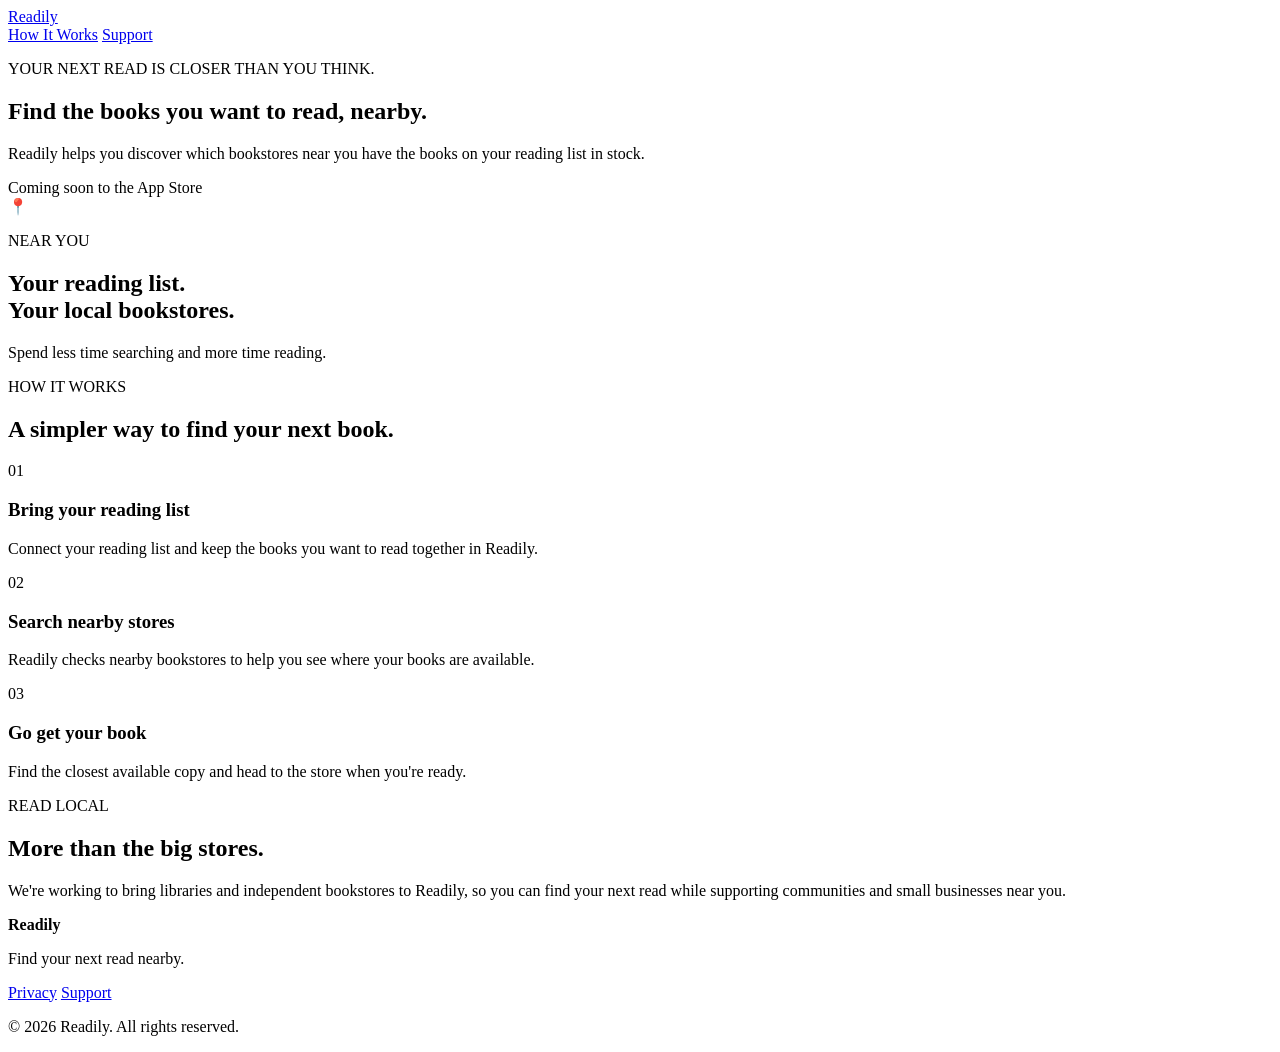
==== public/index.html @ 055037e5 "Create initial Readily website" ====
<!DOCTYPE html>
<html lang="en">
<head>
  <meta charset="UTF-8" />
  <meta name="viewport" content="width=device-width, initial-scale=1.0" />

  <title>Readily | Find Your Next Read Nearby</title>

  <meta
    name="description"
    content="Readily helps you find books from your reading list at bookstores near you."
  />

  <link rel="stylesheet" href="/styles.css" />
</head>

<body>

  <header class="nav">
    <a href="/" class="logo">Readily</a>

    <nav>
      <a href="#how-it-works">How It Works</a>
      <a href="/support/">Support</a>
    </nav>
  </header>

  <main>

    <section class="hero">
      <div class="hero-content">
        <p class="eyebrow">YOUR NEXT READ IS CLOSER THAN YOU THINK.</p>

        <h1>Find the books you want to read, nearby.</h1>

        <p class="hero-description">
          Readily helps you discover which bookstores near you have the
          books on your reading list in stock.
        </p>

        <div class="coming-soon">
          Coming soon to the App Store
        </div>
      </div>

      <div class="hero-card">
        <div class="book-marker">📍</div>

        <p class="small-label">NEAR YOU</p>

        <h2>Your reading list.<br />Your local bookstores.</h2>

        <p>
          Spend less time searching and more time reading.
        </p>
      </div>
    </section>

    <section id="how-it-works" class="section">
      <p class="eyebrow">HOW IT WORKS</p>

      <h2>A simpler way to find your next book.</h2>

      <div class="steps">

        <article class="step">
          <span>01</span>
          <h3>Bring your reading list</h3>
          <p>
            Connect your reading list and keep the books you want to read
            together in Readily.
          </p>
        </article>

        <article class="step">
          <span>02</span>
          <h3>Search nearby stores</h3>
          <p>
            Readily checks nearby bookstores to help you see where your books
            are available.
          </p>
        </article>

        <article class="step">
          <span>03</span>
          <h3>Go get your book</h3>
          <p>
            Find the closest available copy and head to the store when you're
            ready.
          </p>
        </article>

      </div>
    </section>

    <section class="local-section">
      <div>
        <p class="eyebrow">READ LOCAL</p>

        <h2>More than the big stores.</h2>

        <p>
          We're working to bring libraries and independent bookstores to
          Readily, so you can find your next read while supporting communities
          and small businesses near you.
        </p>
      </div>
    </section>

  </main>

  <footer>
    <div>
      <strong>Readily</strong>
      <p>Find your next read nearby.</p>
    </div>

    <div class="footer-links">
      <a href="/privacy/">Privacy</a>
      <a href="/support/">Support</a>
    </div>

    <p class="copyright">
      © 2026 Readily. All rights reserved.
    </p>
  </footer>

</body>
</html>
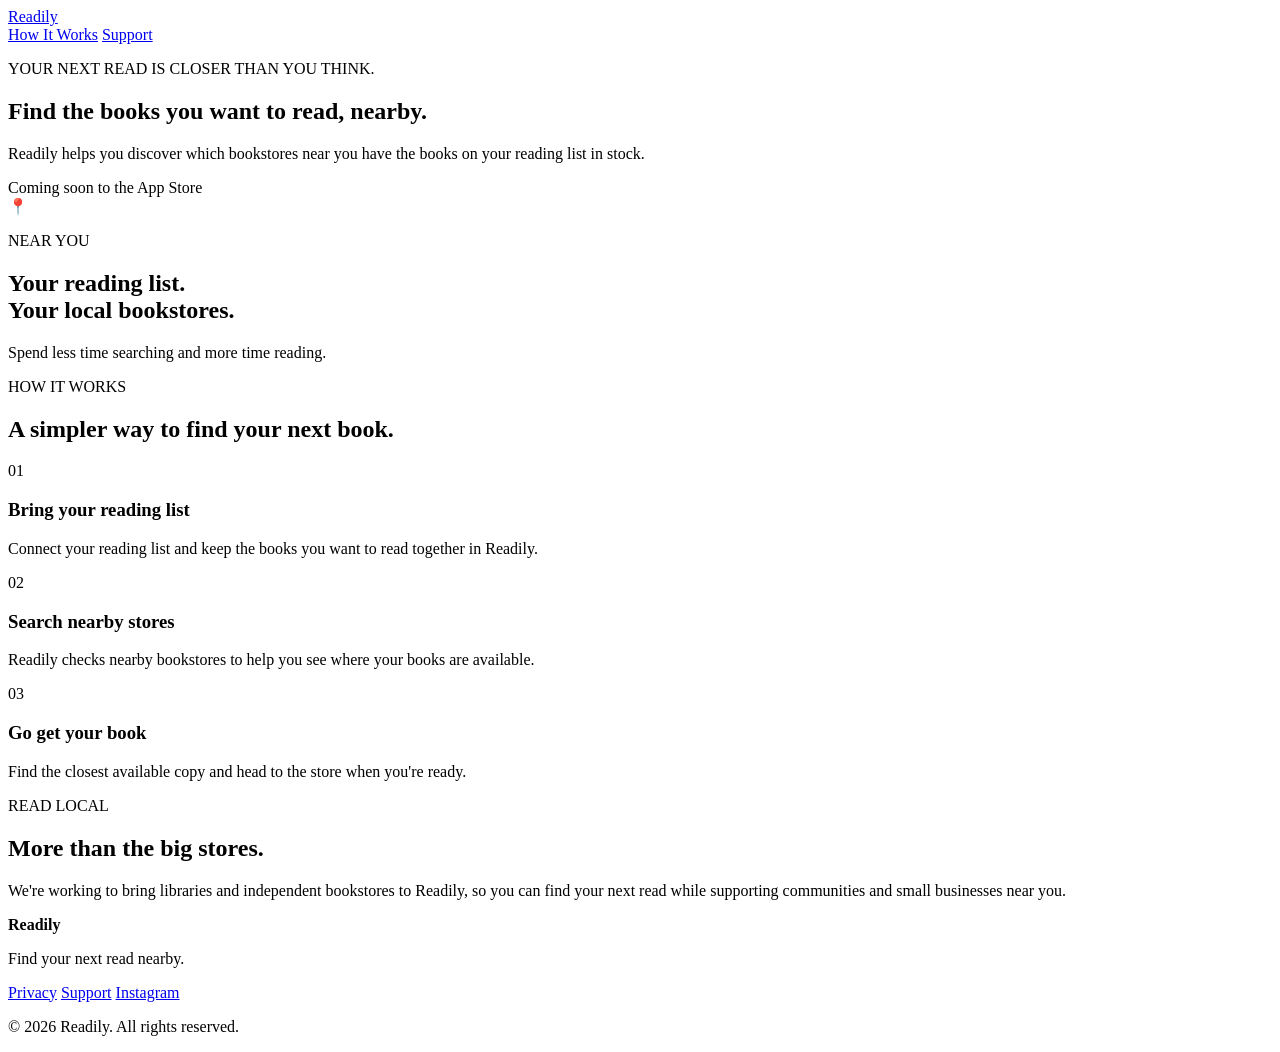
==== commit 63c0e032: "add instagram" ====
--- a/public/index.html
+++ b/public/index.html
@@ -116,9 +116,17 @@
     </div>
 
     <div class="footer-links">
-      <a href="/privacy/">Privacy</a>
-      <a href="/support/">Support</a>
-    </div>
+        <a href="/privacy/">Privacy</a>
+        <a href="/support/">Support</a>
+      
+        <a
+          href="https://www.instagram.com/readily.books"
+          target="_blank"
+          rel="noopener noreferrer"
+        >
+          Instagram
+        </a>
+      </div>
 
     <p class="copyright">
       © 2026 Readily. All rights reserved.
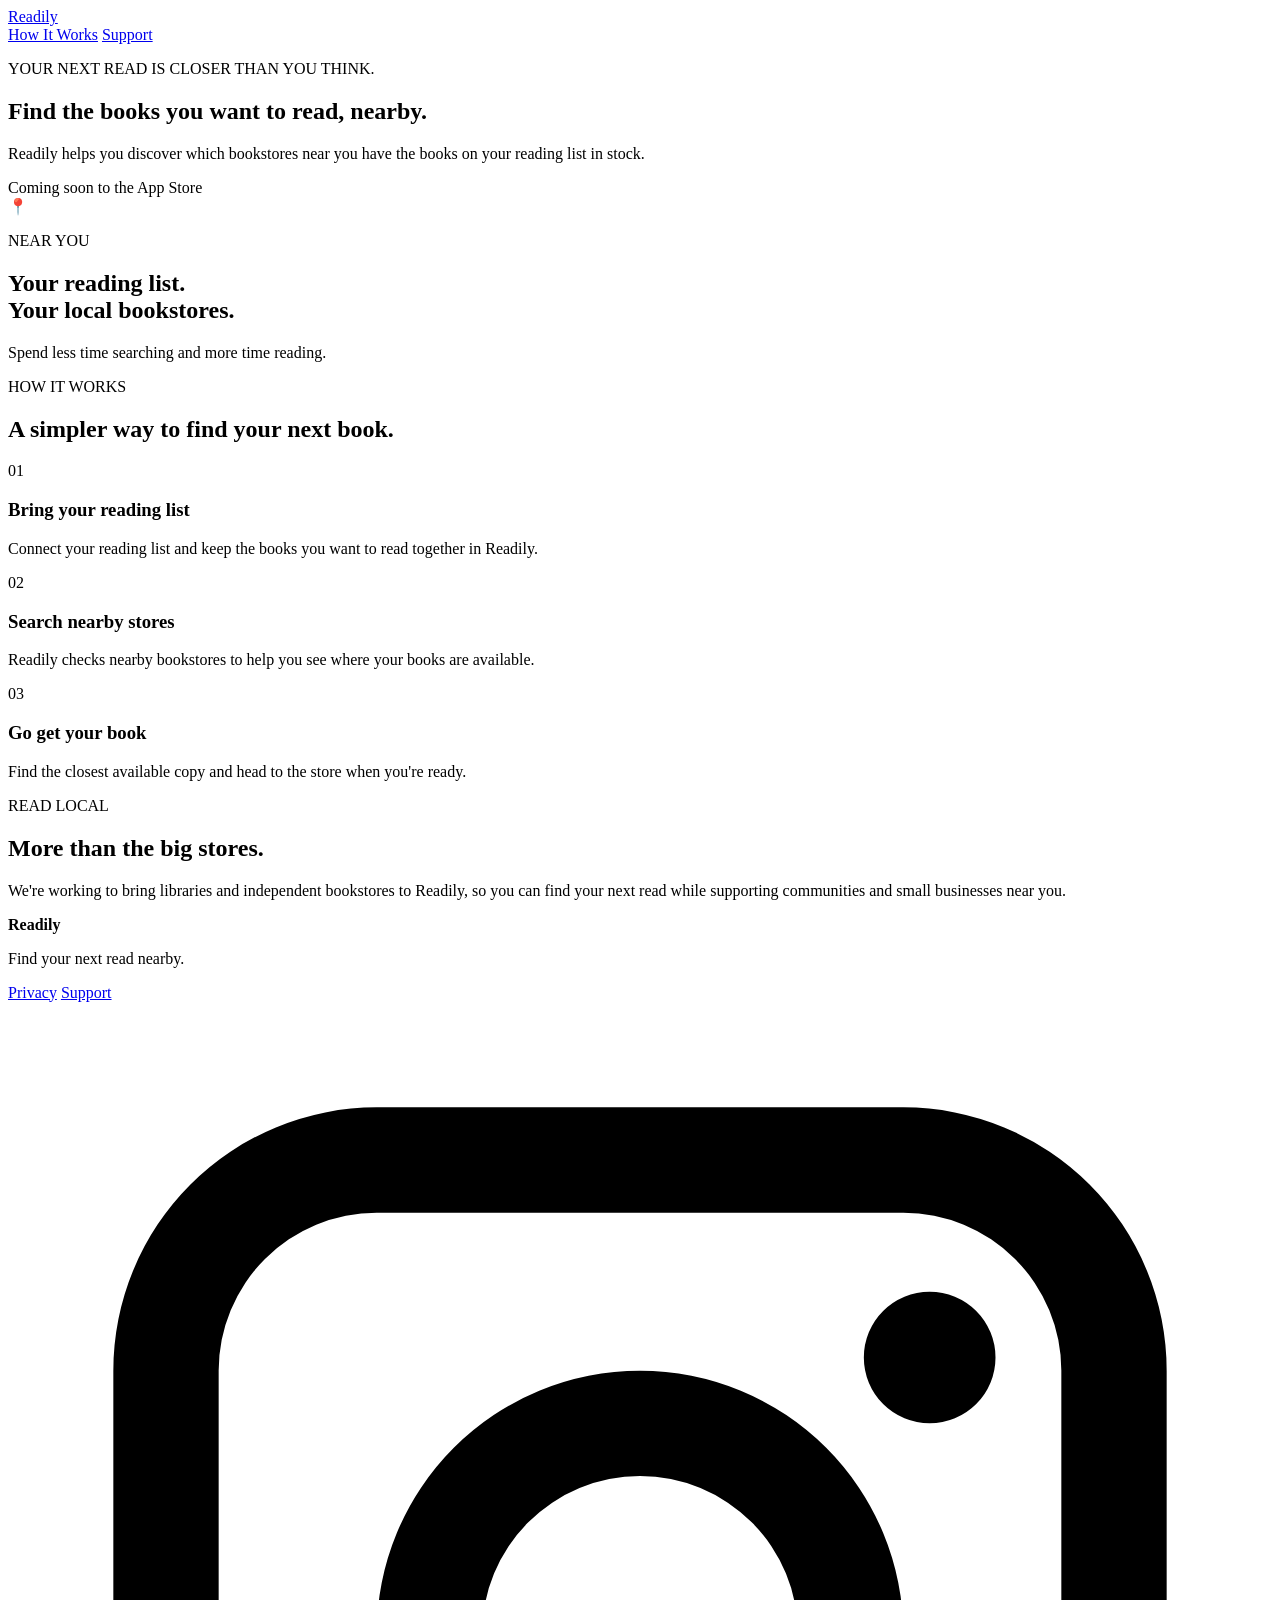
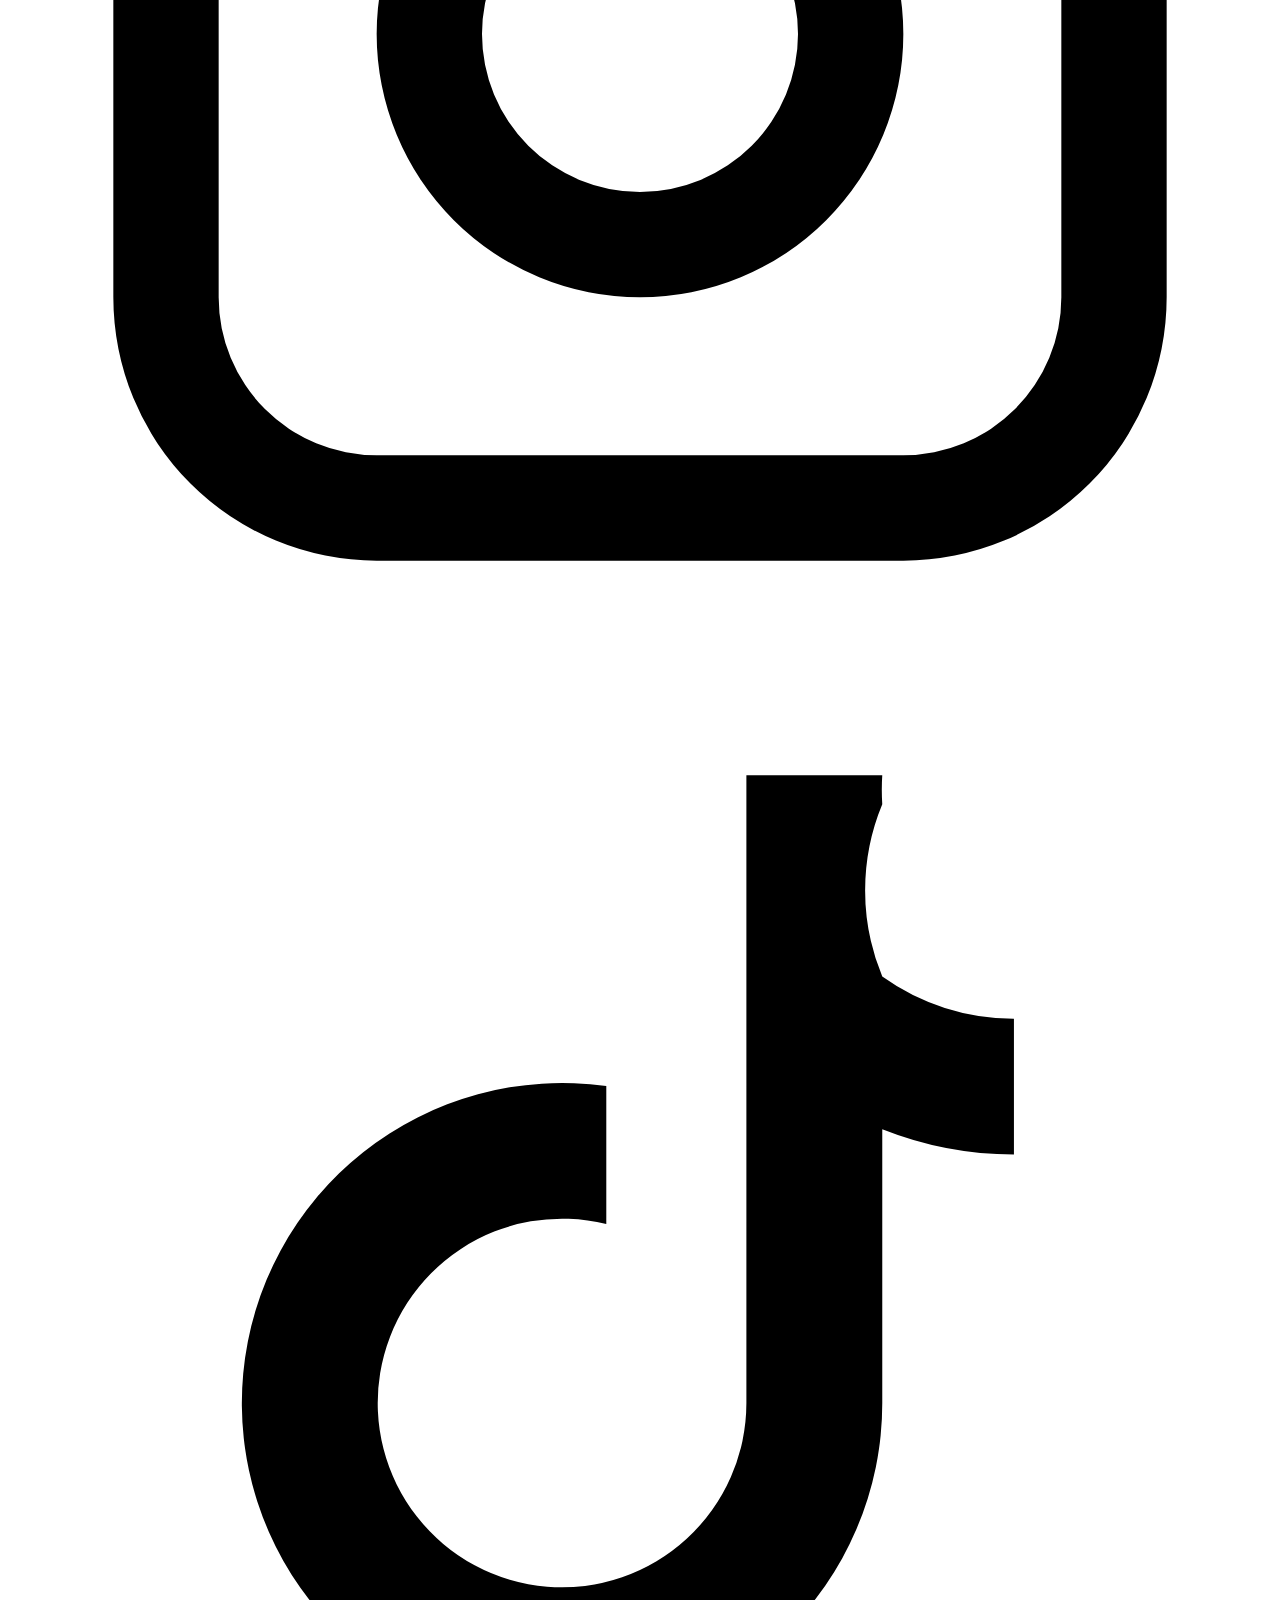
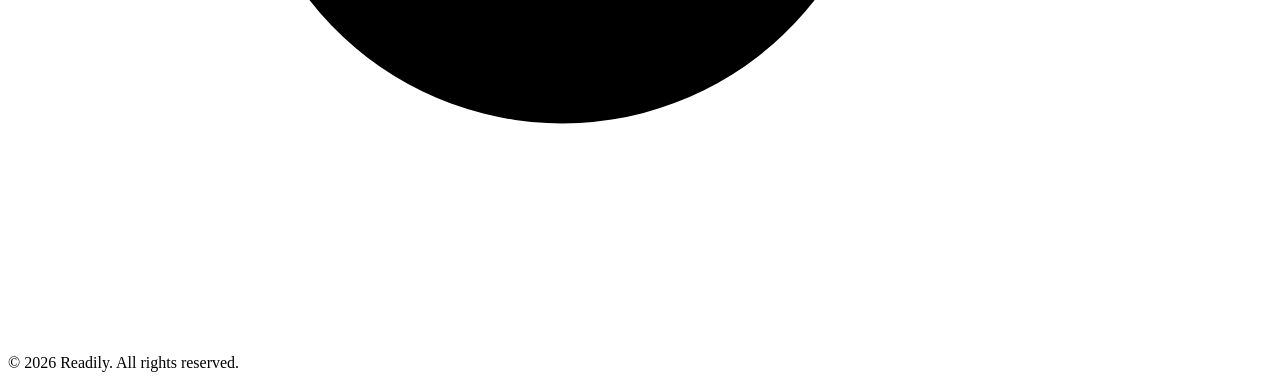
==== commit 06a43963: "add icons" ====
--- a/public/index.html
+++ b/public/index.html
@@ -120,11 +120,27 @@
         <a href="/support/">Support</a>
       
         <a
+          class="social-icon"
           href="https://www.instagram.com/readily.books"
           target="_blank"
           rel="noopener noreferrer"
+          aria-label="Readily on Instagram"
         >
-          Instagram
+          <svg viewBox="0 0 24 24" aria-hidden="true">
+            <path d="M7 2h10a5 5 0 0 1 5 5v10a5 5 0 0 1-5 5H7a5 5 0 0 1-5-5V7a5 5 0 0 1 5-5zm0 2a3 3 0 0 0-3 3v10a3 3 0 0 0 3 3h10a3 3 0 0 0 3-3V7a3 3 0 0 0-3-3H7zm5 3a5 5 0 1 1 0 10 5 5 0 0 1 0-10zm0 2a3 3 0 1 0 0 6 3 3 0 0 0 0-6zm5.5-3.5a1.25 1.25 0 1 1 0 2.5 1.25 1.25 0 0 1 0-2.5z"/>
+          </svg>
+        </a>
+      
+        <a
+          class="social-icon"
+          href="https://www.tiktok.com/@readily.books"
+          target="_blank"
+          rel="noopener noreferrer"
+          aria-label="Readily on TikTok"
+        >
+          <svg viewBox="0 0 24 24" aria-hidden="true">
+            <path d="M16.6 5.82a4.28 4.28 0 0 0 2.5.8V9.2a6.8 6.8 0 0 1-2.5-.48v5.2a6.08 6.08 0 1 1-5.24-6.02v2.62a3.5 3.5 0 1 0 2.66 3.4V2h2.58a4.3 4.3 0 0 0 0 .55 4.27 4.27 0 0 0 0 3.27z"/>
+          </svg>
         </a>
       </div>
 
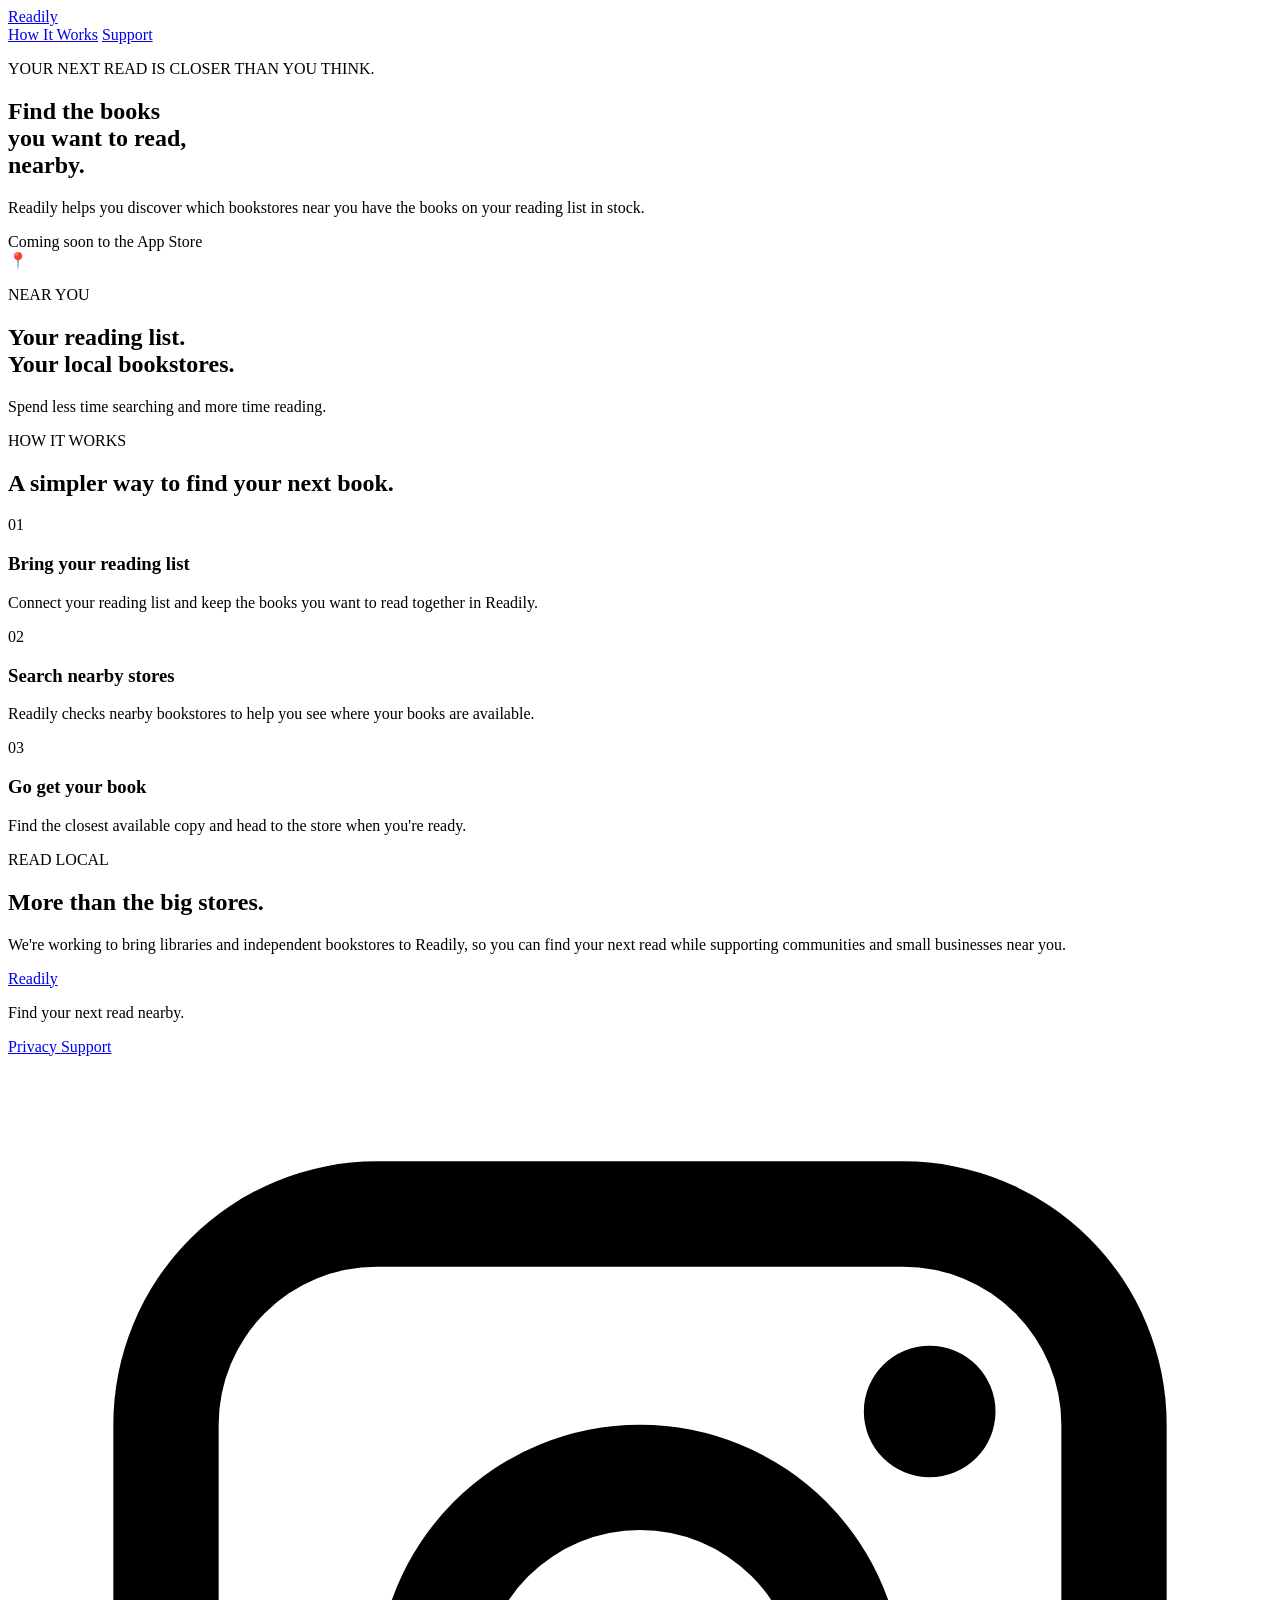
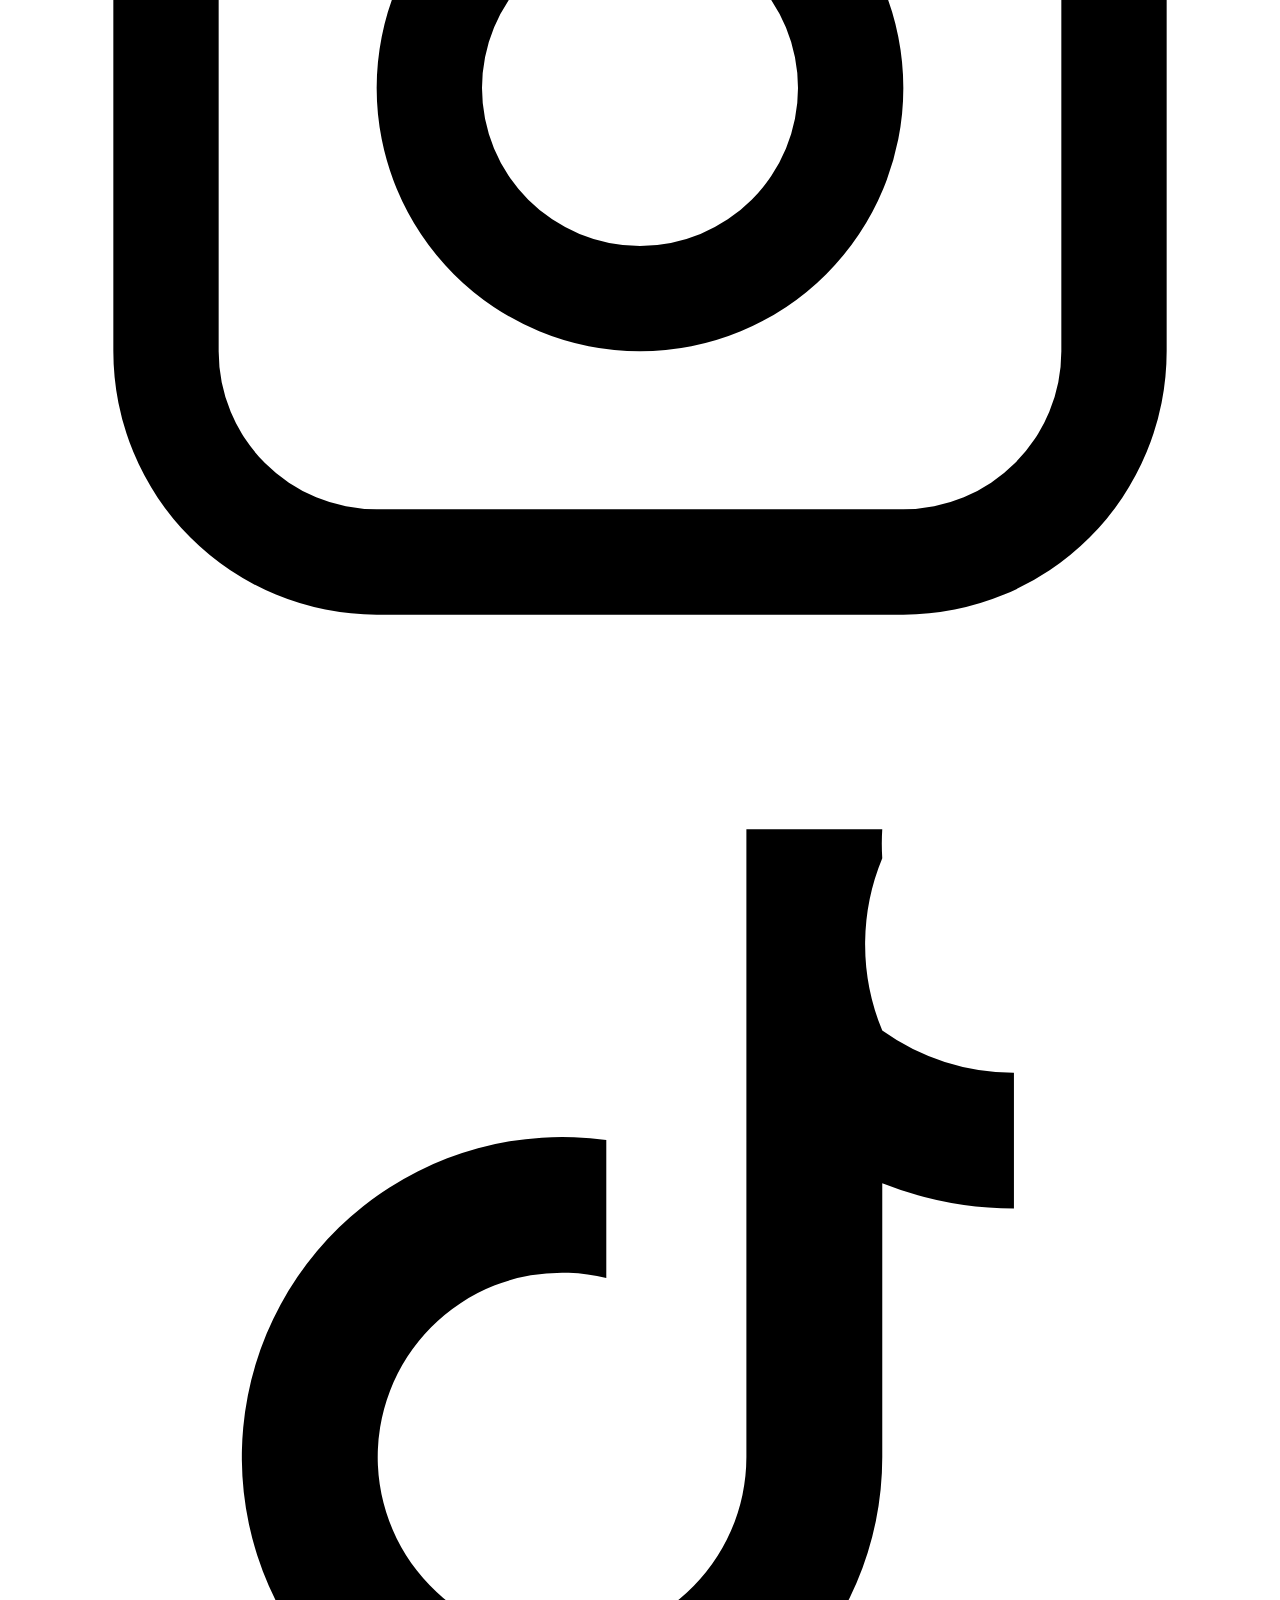
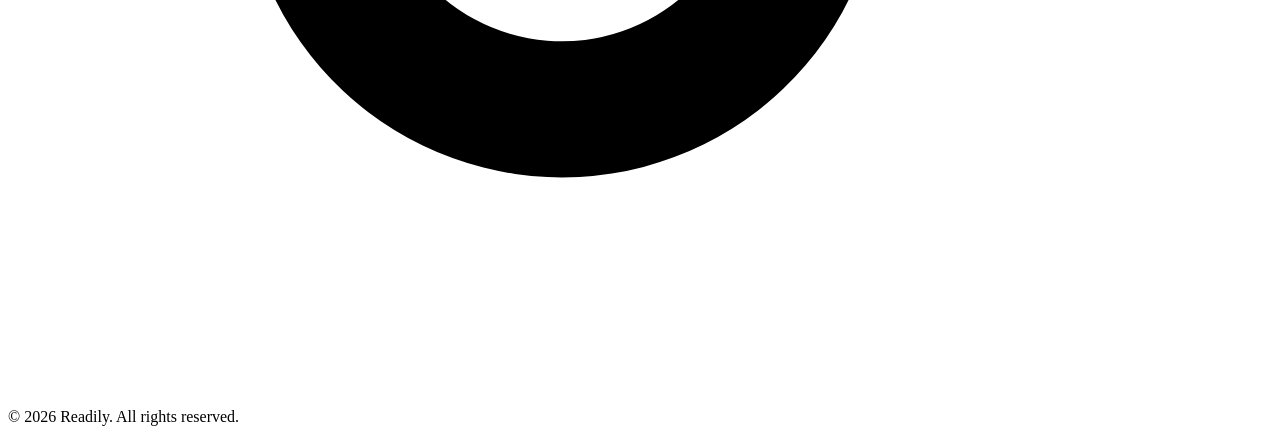
==== commit 338fd8b3: "font changes and icons" ====
--- a/public/index.html
+++ b/public/index.html
@@ -11,6 +11,15 @@
     content="Readily helps you find books from your reading list at bookstores near you."
   />
 
+  <!-- Readily Fonts -->
+  <link rel="preconnect" href="https://fonts.googleapis.com">
+  <link rel="preconnect" href="https://fonts.gstatic.com" crossorigin>
+
+  <link
+    href="https://fonts.googleapis.com/css2?family=DM+Sans:wght@400;500;600;700&family=DM+Serif+Display:ital@0;1&family=Fraunces:opsz,wght@9..144,400;9..144,500;9..144,600;9..144,700&display=swap"
+    rel="stylesheet"
+  >
+
   <link rel="stylesheet" href="/styles.css" />
 </head>
 
@@ -27,11 +36,20 @@
 
   <main>
 
+    <!-- HERO -->
     <section class="hero">
+
       <div class="hero-content">
-        <p class="eyebrow">YOUR NEXT READ IS CLOSER THAN YOU THINK.</p>
-
-        <h1>Find the books you want to read, nearby.</h1>
+
+        <p class="eyebrow">
+          YOUR NEXT READ IS CLOSER THAN YOU THINK.
+        </p>
+
+        <h1>
+          Find the books<br />
+          you want to read,<br />
+          nearby.
+        </h1>
 
         <p class="hero-description">
           Readily helps you discover which bookstores near you have the
@@ -41,112 +59,187 @@
         <div class="coming-soon">
           Coming soon to the App Store
         </div>
+
       </div>
 
       <div class="hero-card">
+
         <div class="book-marker">📍</div>
 
-        <p class="small-label">NEAR YOU</p>
-
-        <h2>Your reading list.<br />Your local bookstores.</h2>
+        <p class="small-label">
+          NEAR YOU
+        </p>
+
+        <h2>
+          Your reading list.<br />
+          Your local bookstores.
+        </h2>
 
         <p>
           Spend less time searching and more time reading.
         </p>
-      </div>
+
+      </div>
+
     </section>
 
+
+    <!-- HOW IT WORKS -->
     <section id="how-it-works" class="section">
-      <p class="eyebrow">HOW IT WORKS</p>
-
-      <h2>A simpler way to find your next book.</h2>
+
+      <p class="eyebrow">
+        HOW IT WORKS
+      </p>
+
+      <h2>
+        A simpler way to find your next book.
+      </h2>
 
       <div class="steps">
 
         <article class="step">
+
           <span>01</span>
+
           <h3>Bring your reading list</h3>
+
           <p>
             Connect your reading list and keep the books you want to read
             together in Readily.
           </p>
+
         </article>
 
+
         <article class="step">
+
           <span>02</span>
+
           <h3>Search nearby stores</h3>
+
           <p>
-            Readily checks nearby bookstores to help you see where your books
-            are available.
+            Readily checks nearby bookstores to help you see where your
+            books are available.
           </p>
+
         </article>
 
+
         <article class="step">
+
           <span>03</span>
+
           <h3>Go get your book</h3>
+
           <p>
-            Find the closest available copy and head to the store when you're
-            ready.
+            Find the closest available copy and head to the store when
+            you're ready.
           </p>
+
         </article>
 
       </div>
+
     </section>
 
+
+    <!-- LOCAL -->
     <section class="local-section">
+
       <div>
-        <p class="eyebrow">READ LOCAL</p>
-
-        <h2>More than the big stores.</h2>
+
+        <p class="eyebrow">
+          READ LOCAL
+        </p>
+
+        <h2>
+          More than the big stores.
+        </h2>
 
         <p>
           We're working to bring libraries and independent bookstores to
-          Readily, so you can find your next read while supporting communities
-          and small businesses near you.
-        </p>
-      </div>
+          Readily, so you can find your next read while supporting
+          communities and small businesses near you.
+        </p>
+
+      </div>
+
     </section>
 
   </main>
 
+
+  <!-- FOOTER -->
   <footer>
-    <div>
-      <strong>Readily</strong>
-      <p>Find your next read nearby.</p>
+
+    <div class="footer-brand">
+
+      <a href="/" class="footer-logo">
+        Readily
+      </a>
+
+      <p>
+        Find your next read nearby.
+      </p>
+
     </div>
 
+
     <div class="footer-links">
-        <a href="/privacy/">Privacy</a>
-        <a href="/support/">Support</a>
-      
-        <a
-          class="social-icon"
-          href="https://www.instagram.com/readily.books"
-          target="_blank"
-          rel="noopener noreferrer"
-          aria-label="Readily on Instagram"
+
+      <a href="/privacy/">
+        Privacy
+      </a>
+
+      <a href="/support/">
+        Support
+      </a>
+
+
+      <!-- Instagram -->
+      <a
+        class="social-icon"
+        href="https://www.instagram.com/readily.books"
+        target="_blank"
+        rel="noopener noreferrer"
+        aria-label="Readily on Instagram"
+      >
+        <svg
+          viewBox="0 0 24 24"
+          aria-hidden="true"
         >
-          <svg viewBox="0 0 24 24" aria-hidden="true">
-            <path d="M7 2h10a5 5 0 0 1 5 5v10a5 5 0 0 1-5 5H7a5 5 0 0 1-5-5V7a5 5 0 0 1 5-5zm0 2a3 3 0 0 0-3 3v10a3 3 0 0 0 3 3h10a3 3 0 0 0 3-3V7a3 3 0 0 0-3-3H7zm5 3a5 5 0 1 1 0 10 5 5 0 0 1 0-10zm0 2a3 3 0 1 0 0 6 3 3 0 0 0 0-6zm5.5-3.5a1.25 1.25 0 1 1 0 2.5 1.25 1.25 0 0 1 0-2.5z"/>
-          </svg>
-        </a>
-      
-        <a
-          class="social-icon"
-          href="https://www.tiktok.com/@readily.books"
-          target="_blank"
-          rel="noopener noreferrer"
-          aria-label="Readily on TikTok"
+          <path
+            d="M7 2h10a5 5 0 0 1 5 5v10a5 5 0 0 1-5 5H7a5 5 0 0 1-5-5V7a5 5 0 0 1 5-5zm0 2a3 3 0 0 0-3 3v10a3 3 0 0 0 3 3h10a3 3 0 0 0 3-3V7a3 3 0 0 0-3-3H7zm5 3a5 5 0 1 1 0 10 5 5 0 0 1 0-10zm0 2a3 3 0 1 0 0 6 3 3 0 0 0 0-6zm5.5-3.5a1.25 1.25 0 1 1 0 2.5 1.25 1.25 0 0 1 0-2.5z"
+          />
+        </svg>
+      </a>
+
+
+      <!-- TikTok -->
+      <a
+        class="social-icon"
+        href="https://www.tiktok.com/@readily.books"
+        target="_blank"
+        rel="noopener noreferrer"
+        aria-label="Readily on TikTok"
+      >
+        <svg
+          viewBox="0 0 24 24"
+          aria-hidden="true"
         >
-          <svg viewBox="0 0 24 24" aria-hidden="true">
-            <path d="M16.6 5.82a4.28 4.28 0 0 0 2.5.8V9.2a6.8 6.8 0 0 1-2.5-.48v5.2a6.08 6.08 0 1 1-5.24-6.02v2.62a3.5 3.5 0 1 0 2.66 3.4V2h2.58a4.3 4.3 0 0 0 0 .55 4.27 4.27 0 0 0 0 3.27z"/>
-          </svg>
-        </a>
-      </div>
+          <path
+            d="M16.6 5.82a4.28 4.28 0 0 0 2.5.8V9.2a6.8 6.8 0 0 1-2.5-.48v5.2a6.08 6.08 0 1 1-5.24-6.02v2.62a3.5 3.5 0 1 0 2.66 3.4V2h2.58a4.3 4.3 0 0 0 0 .55 4.27 4.27 0 0 0 0 3.27z"
+          />
+        </svg>
+      </a>
+
+    </div>
+
 
     <p class="copyright">
       © 2026 Readily. All rights reserved.
     </p>
+
   </footer>
 
 </body>
